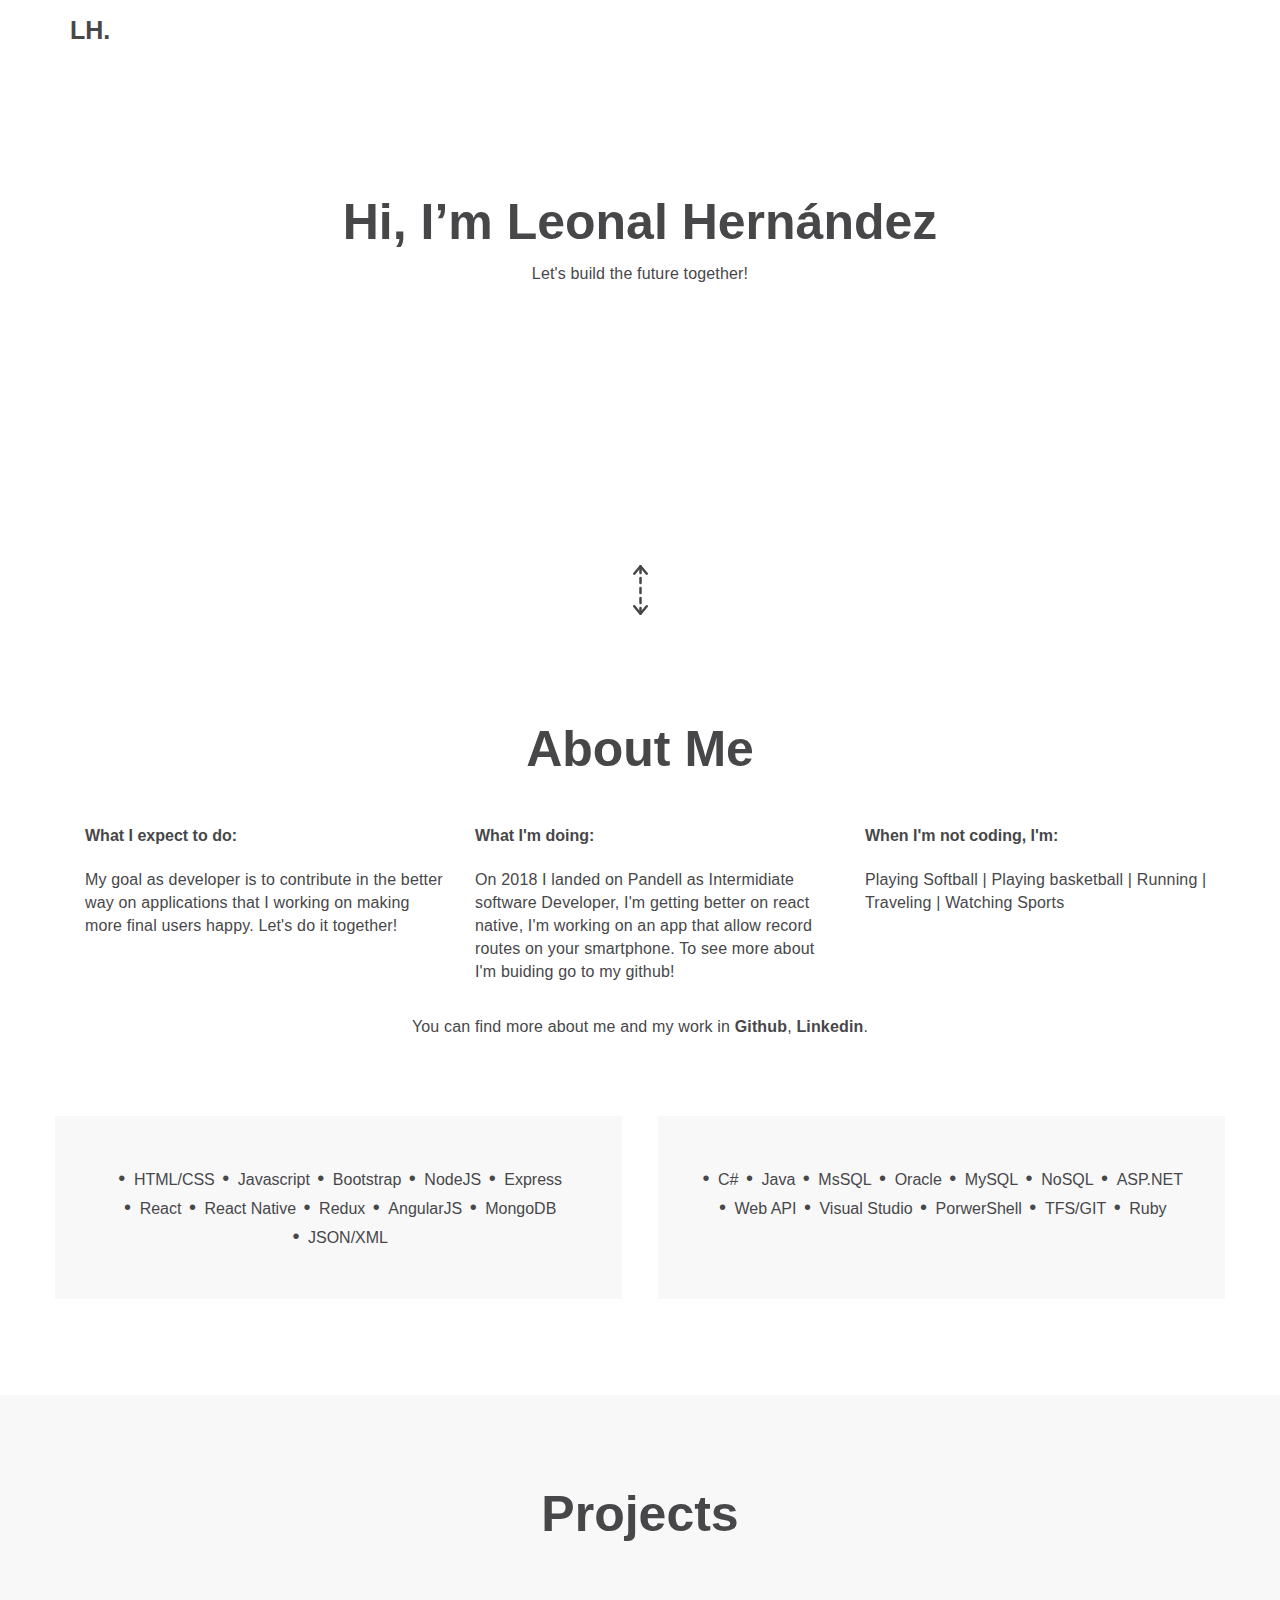
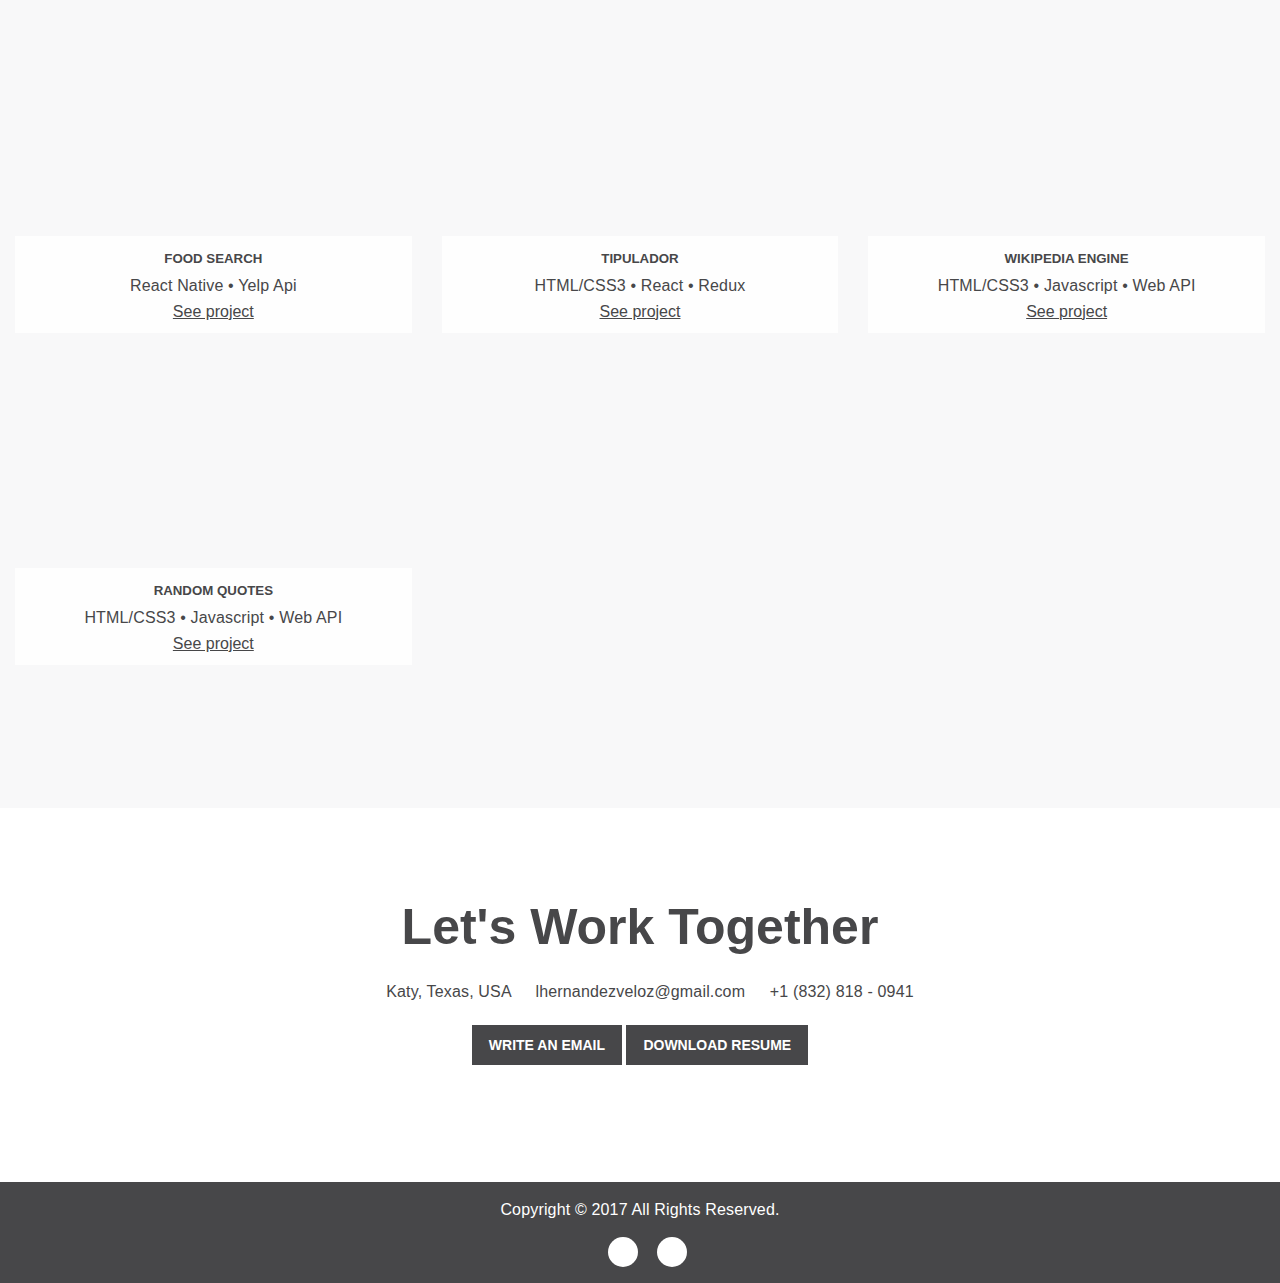
==== index.html @ a2001ba3 "Updating portfolio" ====
<!DOCTYPE html>
<html>
    <head>
        <meta charset="utf-8">
        <meta name="viewport" content="width=device-width, initial-scale=1.0">
        <meta name="description" content="Portfolio">
        <meta name="author" content="leonal Hernandez">

        <!-- Favicon icon -->
        <link rel="shortcut icon" href="images/favicon.ico" type="image/x-icon">
        <link rel="icon" href="images/favicon.ico" type="image/x-icon">

        <!-- Title -->
        <title>| Web &amp; Software Developer.</title>

        <!-- Main Styles -->
        
        <!-- build/endbuild is instruction to minify the file and create it via gulpfile.js in a dist folder -->
        
        <link rel="stylesheet" href="css/styles.min.css">

    </head>

    <body>

      <section class="lh-hero-section">
          <div class="container">

            <div class="row">
              <header class="lh-header-container">
                <div class="col-xs-6">
                  <span class="lh-logo"><a href="#">LH.</a></span>
                </div>
              </header>
            </div>

          </div>
          
            <div class="lh-hero-content">
                <h2>Hi, I’m Leonal Hernández</h2>
                <p class="lh-description">Let's build the future together!</p>
            </div>
            
            <div class="lh-arrow">
                <svg id="Layer_1" data-name="Layer 1" xmlns="http://www.w3.org/2000/svg" viewBox="0 0 12 40"><defs></defs><title>arrow</title><path class="cls-1" d="M2.58,8.25a1,1,0,0,1-.77-1.64l5-6A1,1,0,1,1,8.35,1.89l-5,6A1,1,0,0,1,2.58,8.25Z" transform="translate(-1.58 -0.25)"/><path class="cls-1" d="M12.58,8.25a1,1,0,0,1-.77-.36l-5-6A1,1,0,1,1,8.35.61l5,6a1,1,0,0,1-.77,1.64Z" transform="translate(-1.58 -0.25)"/><path class="cls-1" d="M7.58,40.25a1,1,0,0,1-1-1v-4a1,1,0,0,1,2,0v4A1,1,0,0,1,7.58,40.25Zm0-8a1,1,0,0,1-1-1v-4a1,1,0,0,1,2,0v4A1,1,0,0,1,7.58,32.25Zm0-8a1,1,0,0,1-1-1v-4a1,1,0,0,1,2,0v4A1,1,0,0,1,7.58,24.25Zm0-8a1,1,0,0,1-1-1v-4a1,1,0,0,1,2,0v4A1,1,0,0,1,7.58,16.25Zm0-8a1,1,0,0,1-1-1v-4a1,1,0,1,1,2,0v4A1,1,0,0,1,7.58,8.25Z" transform="translate(-1.58 -0.90)"/><path class="cls-1" d="M7.58,40.25a1,1,0,0,1-.77-1.64l5-6a1,1,0,1,1,1.54,1.28l-5,6A1,1,0,0,1,7.58,40.25Z" transform="translate(-1.58 -0.25)"/><path class="cls-1" d="M7.58,40.25a1,1,0,0,1-.77-.36l-5-6a1,1,0,1,1,1.54-1.28l5,6a1,1,0,0,1-.77,1.64Z" transform="translate(-1.58 -0.25)"/></svg>
            </div>

            
      </section>


      <!-- ************************************
      About Me Section
      ************************************* -->

      <section class="lh-about-me-section">
        <div class="container">

          <div class="row">
            <div class="col-sm-12">
              <div class="lh-header-section custom-margin">
                <h2>About Me</h2>
              </div>
              <div class="container">
                <div class="row">
                  <div class="col-xs-4">
                    <h4>What I expect to do:</h4>
                    <p>My goal as developer is to contribute in the better way on applications that I working on making more final users happy. Let's do it together!</p>
                  </div>
                  <div class="col-xs-4">
                    <h4>What I'm doing:</h4>
                    <p>On 2018 I landed on Pandell as Intermidiate software Developer, I'm getting better on react native, I'm working on an app that allow record routes on your smartphone. To see more about I'm buiding go to my github!<a href="https://github.com/lhernandezveloz"><i class="fa fa-github"></i></a></p>
                  </div>
                  <div class="col-xs-4">
                    <h4>When I'm not coding, I'm:</h4>
                    <p>Playing Softball | Playing basketball | Running | Traveling | Watching Sports</p> 
                  </div>
                </div>
              </div>
              <div class="lh-description-section lh-description">
                <p>You can find more about me and my work in <strong><a href="https://github.com/leonal17">Github</a></strong>, <strong><a href="https://www.linkedin.com/in/lhernandezv/">Linkedin</a></strong>.</p>
              </div>
            </div>
          </div>

          <div class="row">
           <div class="lh-box-container box-padding">
               <div class="lh-box-item">
                    <ul class="skills">
                        <li class="skills__item">HTML/CSS</li>
                        <li class="skills__item">Javascript</li>
                        <li class="skills__item">Bootstrap</li>
                        <li class="skills__item">NodeJS</li>
                        <li class="skills__item">Express</li>
                        <li class="skills__item">React</li>
                        <li class="skills__item">React Native</li>
                        <li class="skills__item">Redux</li>
                        <li class="skills__item">AngularJS</li>
                        <li class="skills__item">MongoDB</li>
                        <li class="skills__item">JSON/XML</li>
                    </ul>
                </div>
                
                <div class="lh-box-divider"></div>
                 
                <div class="lh-box-item box-padding">
                  <ul class="skills">
                    <li class="skills__item">C#</li>
                    <li class="skills__item">Java</li>
                    <li class="skills__item">MsSQL</li>
                    <li class="skills__item">Oracle</li>
                    <li class="skills__item">MySQL</li>
                    <li class="skills__item">NoSQL</li>
                    <li class="skills__item">ASP.NET</li>
                    <li class="skills__item">Web API</li>
                    <li class="skills__item">Visual Studio</li>
                    <li class="skills__item">PorwerShell</li>
                    <li class="skills__item">TFS/GIT</li>
                    <li class="skills__item">Ruby</li>
                        
                  </ul>
                </div>
            </div>
          </div>

        </div>
      </section>


      <!-- ************************************
      Portfolio Section
      ************************************* -->

      <section class="lh-portfolio-section">

        <div class="container">
          <div class="row">
            <div class="col-sm-12">
              <div class="lh-header-section">
                <h2>Projects</h2>
              </div>
            </div>
          </div>
        </div>

        <div class="lh-portfolio-container">
            <div class="clearfix">

               <!-- item -->
               <div class="col-sm-4 col-xs-6">
                <div class="lh-card-01 bg-07">
                  <div class="lh-description">
                    <h5>Food Search</h5>
                    <p>React Native • Yelp Api</p>
                    <a class="btn btn-secondary" href="https://github.com/leonal17/RestaurantSearch">See project</a>
                  </div>
                </div>
              </div>

                <!-- item -->
                <div class="col-sm-4 col-xs-6">
                    <div class="lh-card-01 bg-00">
                      <div class="lh-description">
                        <h5>Tipulador</h5>
                        <p>HTML/CSS3 • React • Redux</p>
                        <a class="btn btn-secondary" href="http://tipulator.surge.sh/">See project</a>
                      </div>
                    </div>
                  </div>
               
                <!-- item -->
                <div class="col-sm-4 col-xs-6">
                  <div class="lh-card-01 bg-01">
                    <div class="lh-description">
                      <h5>Wikipedia Engine</h5>
                      <p>HTML/CSS3 • Javascript • Web API</p>
                      <a class="btn btn-secondary" href="http://petite-ticket.surge.sh/">See project</a>
                    </div>
                  </div>
                </div>

                <!-- item -->
                <div class="col-sm-4 col-xs-6">
                  <div class="lh-card-01 bg-03">
                    <div class="lh-description">
                      <h5>Random Quotes</h5>
                      <p>HTML/CSS3 • Javascript • Web API</p>
                      <a class="btn btn-secondary" href="http://hot-partner.surge.sh/">See project</a>
                    </div>
                  </div>
                </div>
                
                
               <!-- <div class="col-sm-4 col-xs-6">
                  <div class="lh-card-01 bg-05">
                    <div class="lh-description">
                      <h5>Pomodoro</h5>
                      <p>HTML/CSS3 • Javascript</p>
                      <a class="btn btn-secondary" href="/pomodoro">See project</a>
                    </div>
                  </div>
                </div> -->

            </div>
         
        </div>
        
      </section>


      <!-- ************************************
      Contact Section
      ************************************* -->

      <section class="lh-contact-section">
        <div class="container">

          <div class="row">
            <div class="col-sm-12">
              <div class="lh-header-section">
                <h2>Let's Work Together</h2>
              </div>
              <div class="lh-description-section">
                <p>
                  <span class="lh-opt">Katy, Texas, USA</span>
                  <span class="lh-opt">lhernandezveloz@gmail.com</span>
                  <span class="lh-opt">+1 (832) 818 - 0941</span>
                </p>
                <a class="btn btn-primary" href="mailto:someone@example.com" target="_top">Write an email</a>
                <a class="btn btn-primary" href="resume/Resume-Leonal.pdf" target="_blank">Download Resume</a>
              </div>
            </div>
          </div>

        </div>
      </section>


      <!-- ************************************
      copyright
      ************************************* -->

      <footer class="lh-copyright-section">
        <div class="container">
          <div class="row">
            <div class="col-sm-12">
              <h1>&nbsp;</h1>
              <p>Copyright © 2017 All Rights Reserved. </p>

              <div class="lh-social">
                <a href="https://github.com/lhernandezveloz"><i class="fa fa-github"></i></a>
                <a href="https://www.linkedin.com/in/lhernandezv/"><i class="fa fa-linkedin"></i></a>
                <!--<a href="#"><i class="fa fa-codepen"></i></a> -->
              </div>
            </div>
          </div>
        </div>
      </footer>

    <!--Main JS -->
    
    <!-- build/endbuild is instruction to minify the file and create it via gulpfile.js in a dist folder -->
    
    <script src="js/main.min.js"></script>

    </body>
</html>
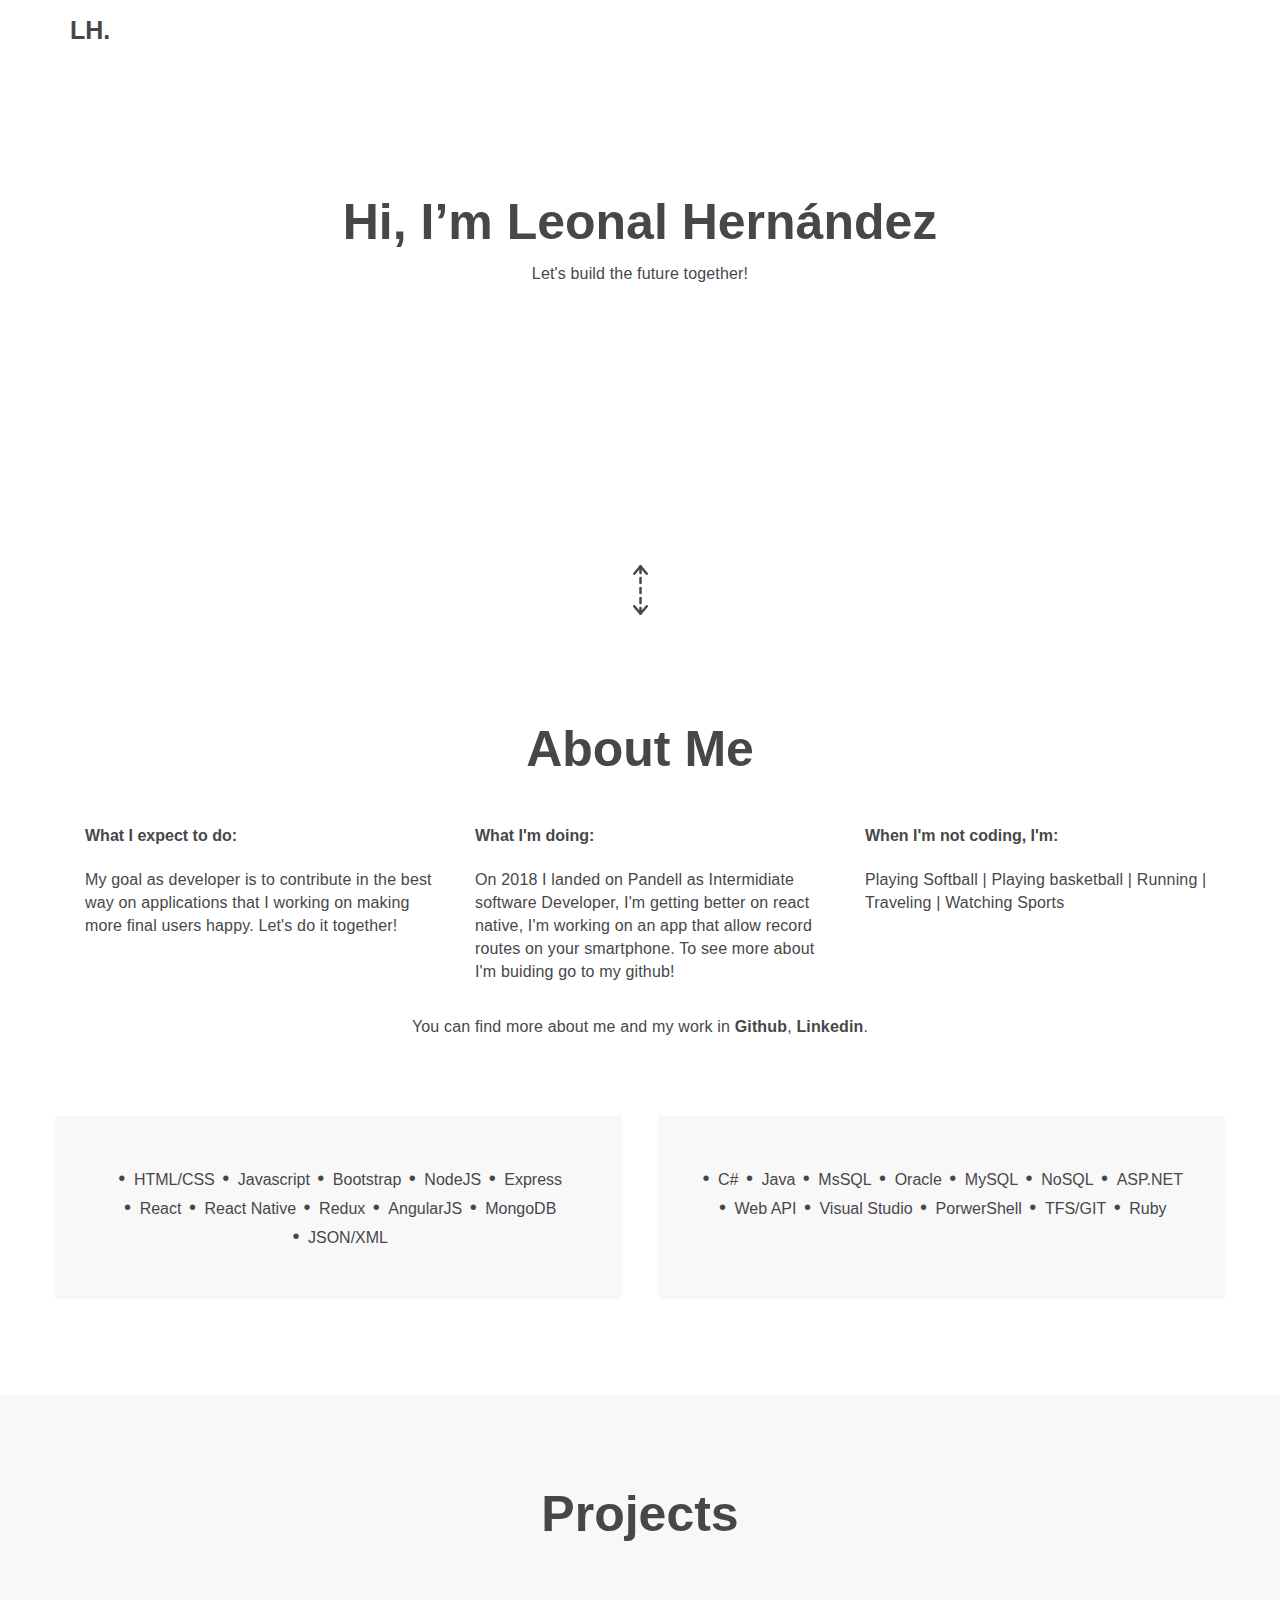
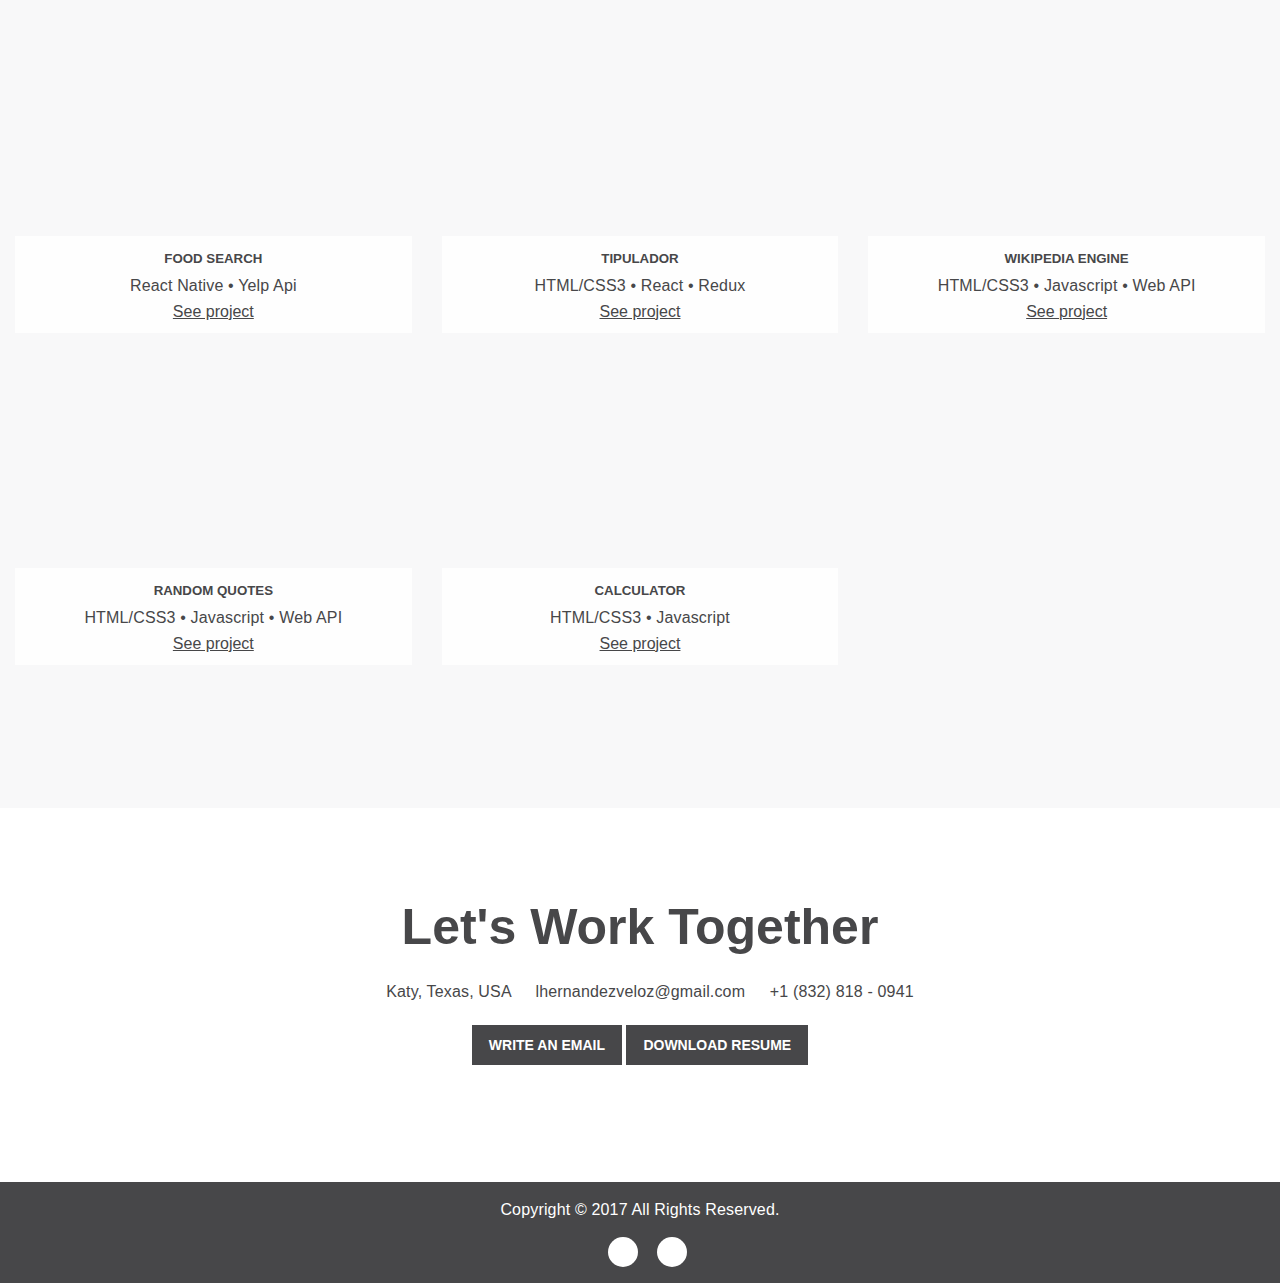
==== commit 7725d5cf: "typing issue" ====
--- a/index.html
+++ b/index.html
@@ -65,11 +65,11 @@
                 <div class="row">
                   <div class="col-xs-4">
                     <h4>What I expect to do:</h4>
-                    <p>My goal as developer is to contribute in the better way on applications that I working on making more final users happy. Let's do it together!</p>
+                    <p>My goal as developer is to contribute in the best way on applications that I working on making more final users happy. Let's do it together!</p>
                   </div>
                   <div class="col-xs-4">
                     <h4>What I'm doing:</h4>
-                    <p>On 2018 I landed on Pandell as Intermidiate software Developer, I'm getting better on react native, I'm working on an app that allow record routes on your smartphone. To see more about I'm buiding go to my github!<a href="https://github.com/lhernandezveloz"><i class="fa fa-github"></i></a></p>
+                    <p>On 2018 I landed on Pandell as Intermidiate software Developer, I'm getting better on react native, I'm working on an app that allow record routes on your smartphone. To see more about I'm buiding go to my github! <a href="https://github.com/lhernandezveloz"><i class="fa fa-github"></i></a></p>
                   </div>
                   <div class="col-xs-4">
                     <h4>When I'm not coding, I'm:</h4>
@@ -191,15 +191,15 @@
                 </div>
                 
                 
-               <!-- <div class="col-sm-4 col-xs-6">
-                  <div class="lh-card-01 bg-05">
+               <div class="col-sm-4 col-xs-6">
+                  <div class="lh-card-01 bg-04">
                     <div class="lh-description">
-                      <h5>Pomodoro</h5>
+                      <h5>Calculator</h5>
                       <p>HTML/CSS3 • Javascript</p>
-                      <a class="btn btn-secondary" href="/pomodoro">See project</a>
-                    </div>
-                  </div>
-                </div> -->
+                      <a class="btn btn-secondary" href="http://torpid-hydrant.surge.sh/">See project</a>
+                    </div>
+                  </div>
+                </div>
 
             </div>
          
